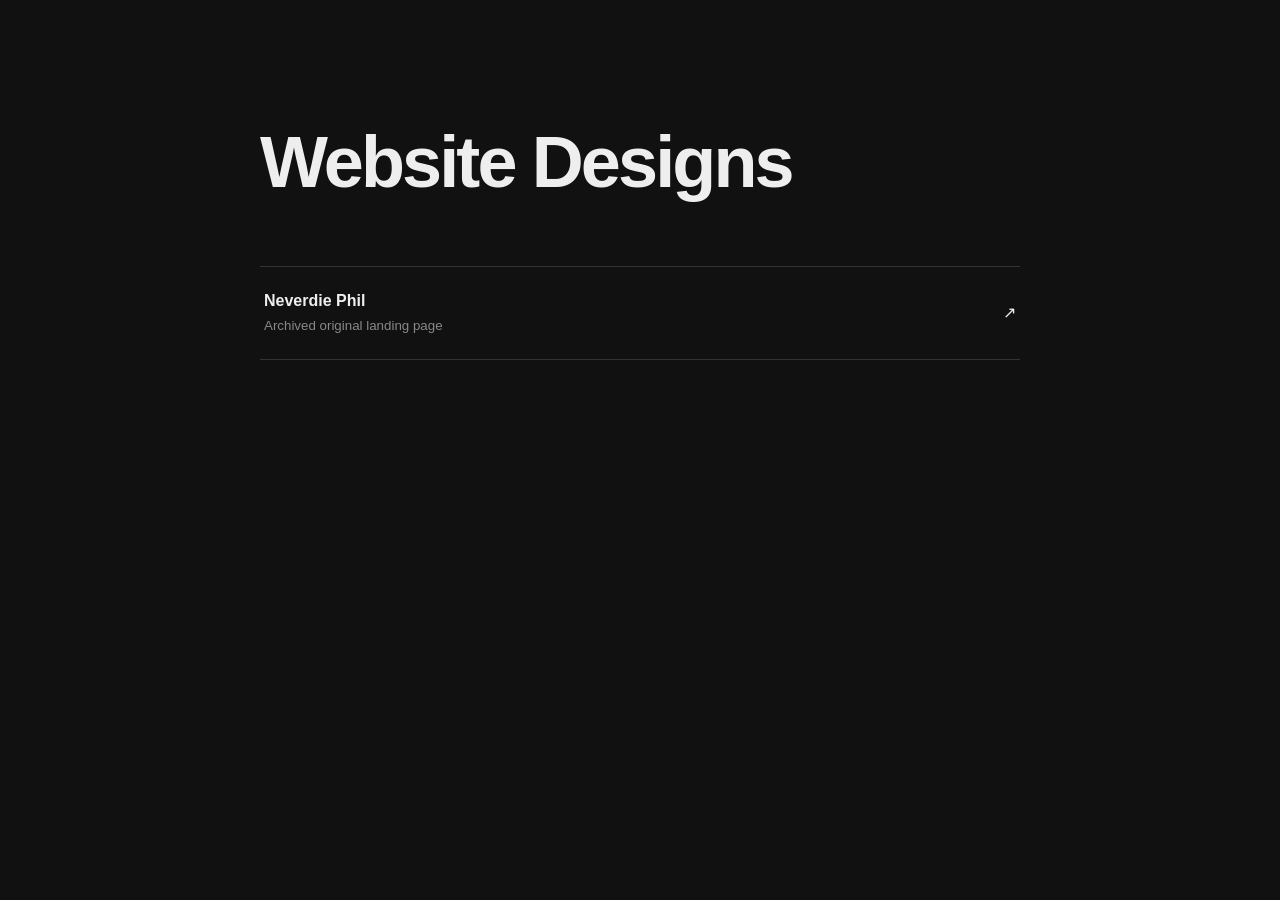
==== index.html @ 3ea7aa00 "Add website designs index" ====
<!doctype html>
<html lang="en">
<head>
  <meta charset="utf-8">
  <meta name="viewport" content="width=device-width, initial-scale=1">
  <title>Website Designs</title>
  <style>
    *{box-sizing:border-box}
    body{margin:0;min-height:100vh;background:#111;color:#eee;font:16px/1.5 Arial,Helvetica,sans-serif}
    main{width:min(760px,calc(100% - 40px));margin:0 auto;padding:12vh 0}
    h1{font-size:clamp(38px,7vw,72px);margin:0 0 50px;letter-spacing:-.04em}
    a{display:flex;justify-content:space-between;align-items:center;padding:22px 4px;border-top:1px solid #333;color:#eee;text-decoration:none}
    a:last-child{border-bottom:1px solid #333}
    a:hover,a:focus-visible{background:#1a1a1a;padding-left:12px;padding-right:12px;outline:none}
    small{color:#888}
  </style>
</head>
<body>
  <main>
    <h1>Website Designs</h1>
    <a href="./neverdie1/">
      <span><strong>Neverdie Phil</strong><br><small>Archived original landing page</small></span>
      <span aria-hidden="true">↗</span>
    </a>
  </main>
</body>
</html>
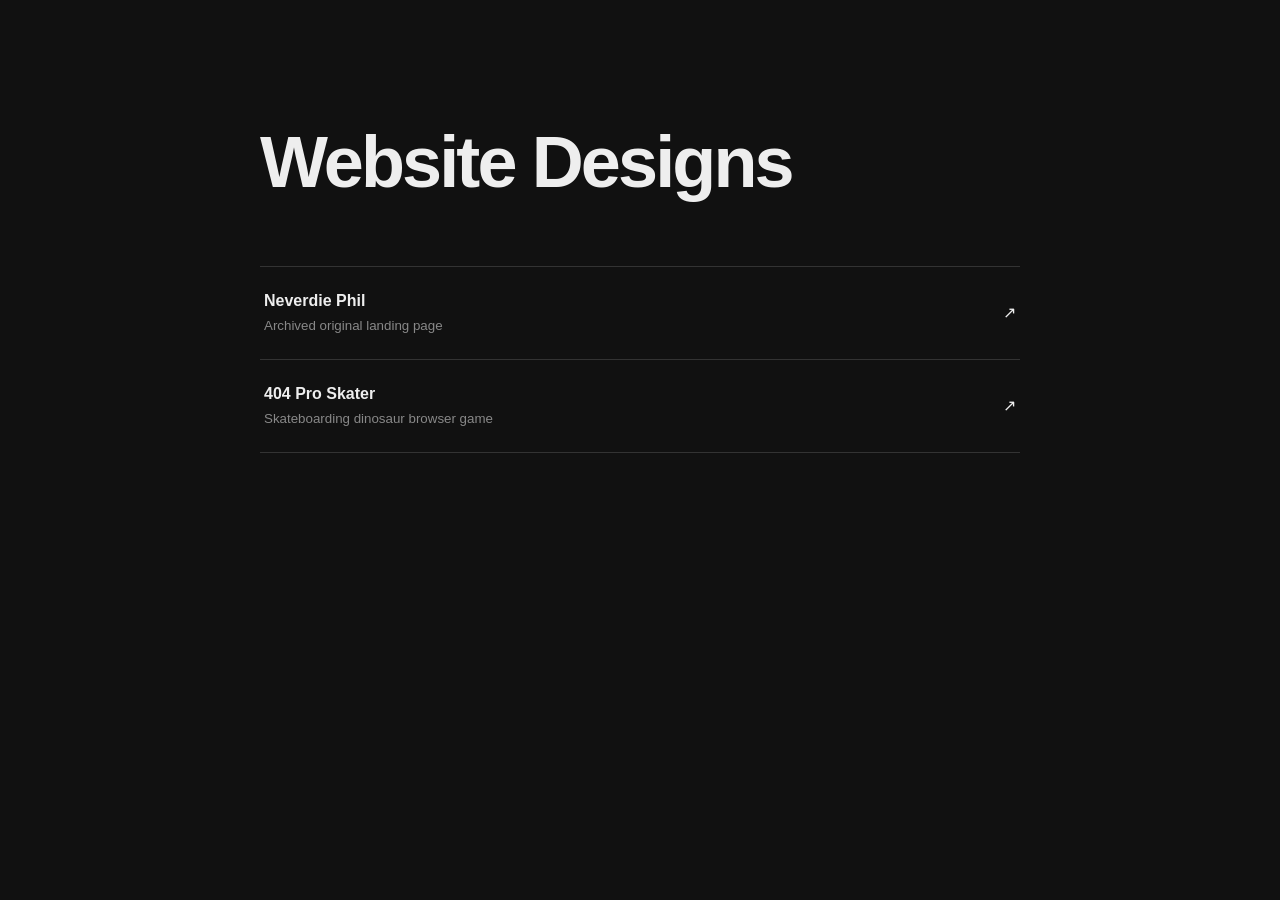
==== commit ce79b18e: "Add 404 Pro Skater to design index" ====
--- a/index.html
+++ b/index.html
@@ -18,8 +18,14 @@
 <body>
   <main>
     <h1>Website Designs</h1>
+
     <a href="./neverdie1/">
       <span><strong>Neverdie Phil</strong><br><small>Archived original landing page</small></span>
+      <span aria-hidden="true">↗</span>
+    </a>
+
+    <a href="./404-pro-skater/">
+      <span><strong>404 Pro Skater</strong><br><small>Skateboarding dinosaur browser game</small></span>
       <span aria-hidden="true">↗</span>
     </a>
   </main>
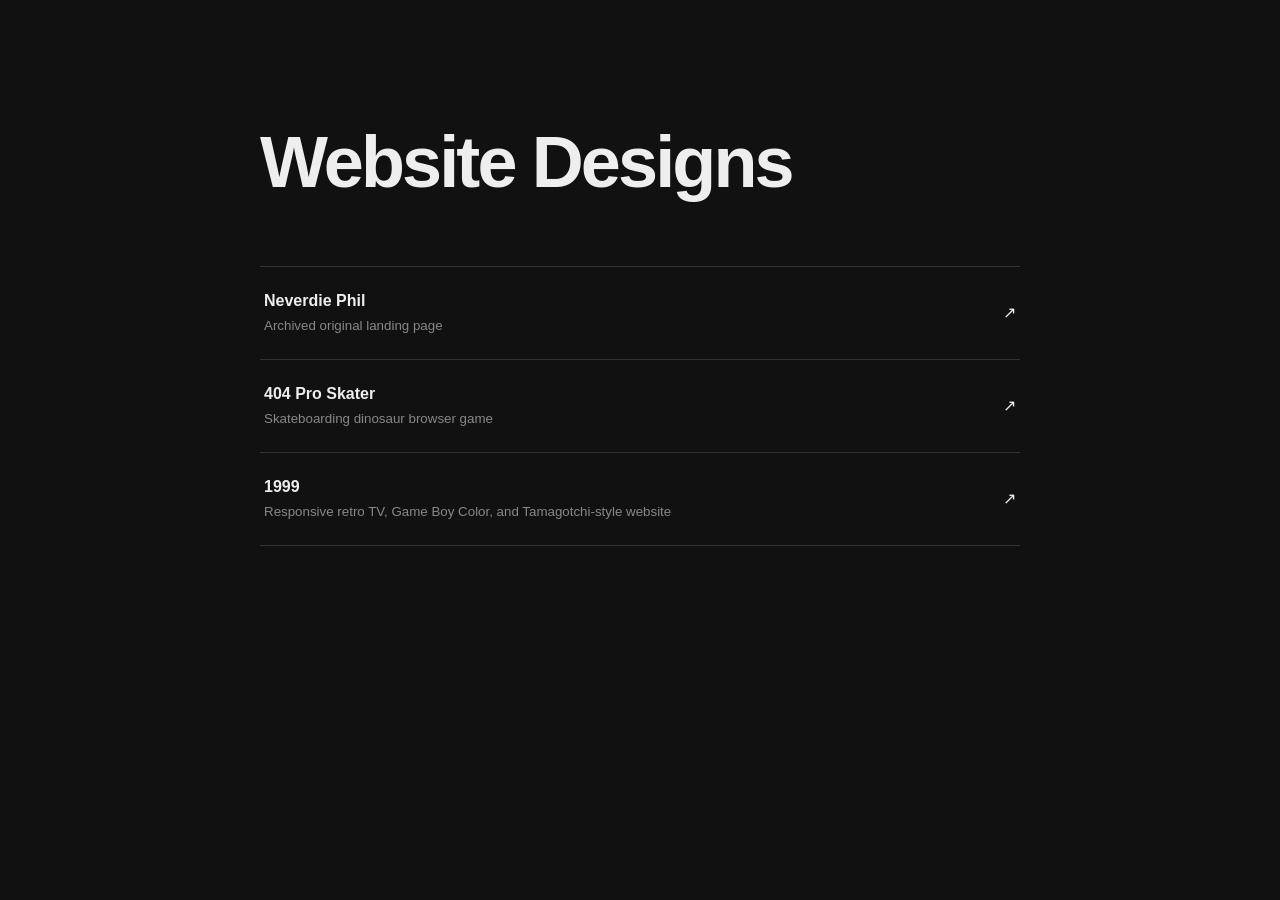
==== commit bb1f1364: "Add 1999 responsive retro design" ====
--- a/index.html
+++ b/index.html
@@ -28,6 +28,11 @@
       <span><strong>404 Pro Skater</strong><br><small>Skateboarding dinosaur browser game</small></span>
       <span aria-hidden="true">↗</span>
     </a>
+
+    <a href="./1999/">
+      <span><strong>1999</strong><br><small>Responsive retro TV, Game Boy Color, and Tamagotchi-style website</small></span>
+      <span aria-hidden="true">↗</span>
+    </a>
   </main>
 </body>
 </html>
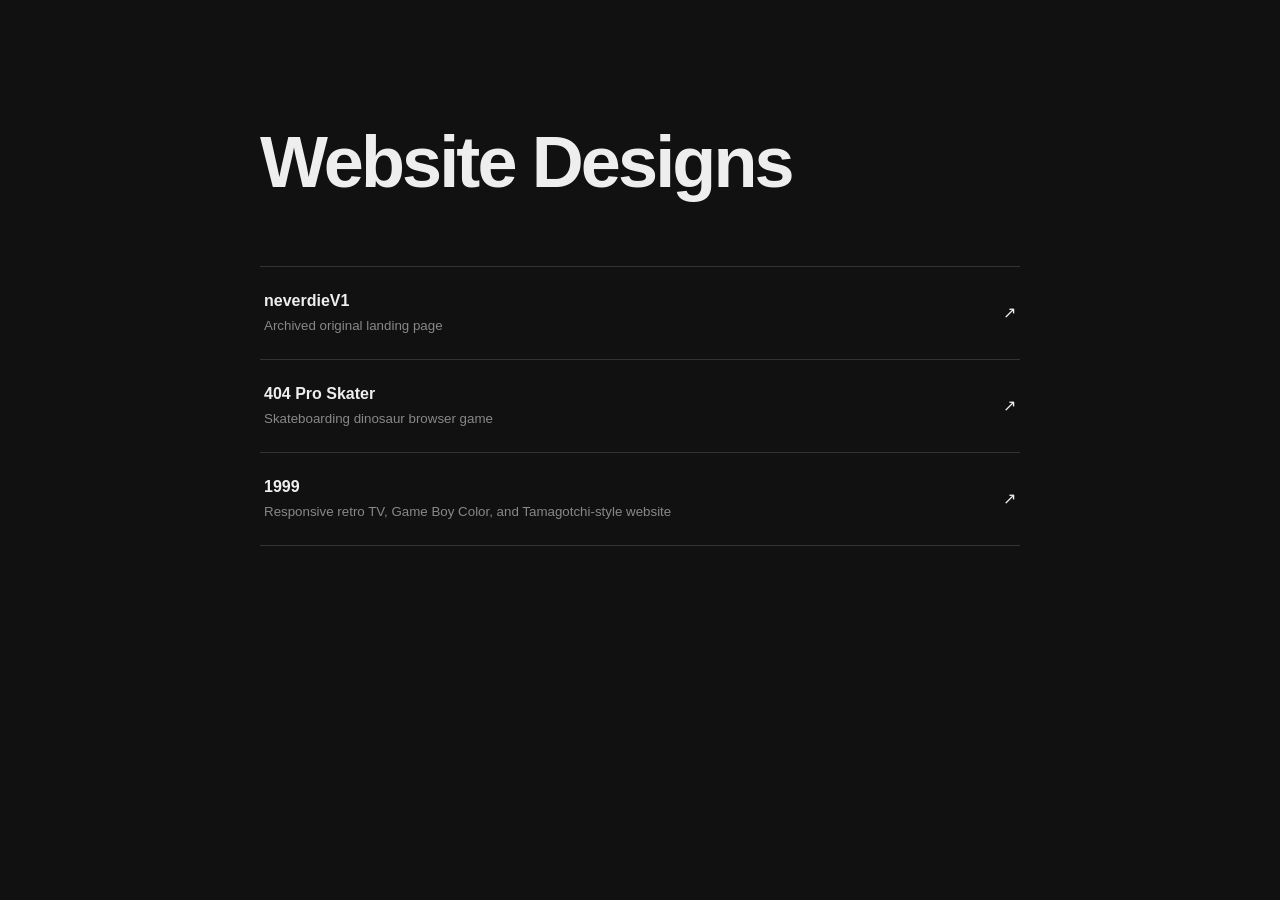
==== commit e60598d7: "Rename Neverdie Phil design to neverdieV1" ====
--- a/index.html
+++ b/index.html
@@ -20,7 +20,7 @@
     <h1>Website Designs</h1>
 
     <a href="./neverdie1/">
-      <span><strong>Neverdie Phil</strong><br><small>Archived original landing page</small></span>
+      <span><strong>neverdieV1</strong><br><small>Archived original landing page</small></span>
       <span aria-hidden="true">↗</span>
     </a>
 
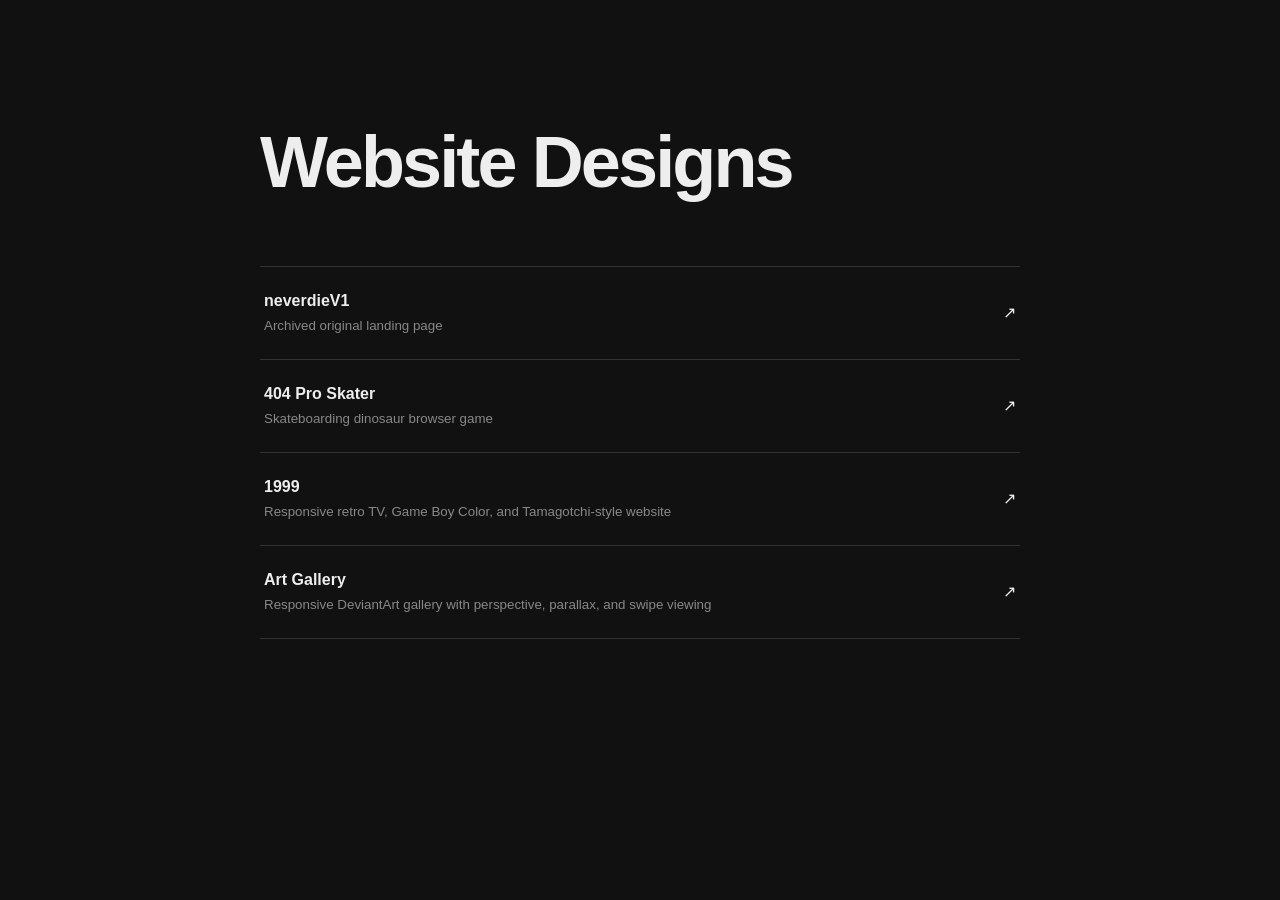
==== commit 16af9652: "Add Art Gallery to website designs index" ====
--- a/index.html
+++ b/index.html
@@ -33,6 +33,11 @@
       <span><strong>1999</strong><br><small>Responsive retro TV, Game Boy Color, and Tamagotchi-style website</small></span>
       <span aria-hidden="true">↗</span>
     </a>
+
+    <a href="./art-gallery/">
+      <span><strong>Art Gallery</strong><br><small>Responsive DeviantArt gallery with perspective, parallax, and swipe viewing</small></span>
+      <span aria-hidden="true">↗</span>
+    </a>
   </main>
 </body>
 </html>
